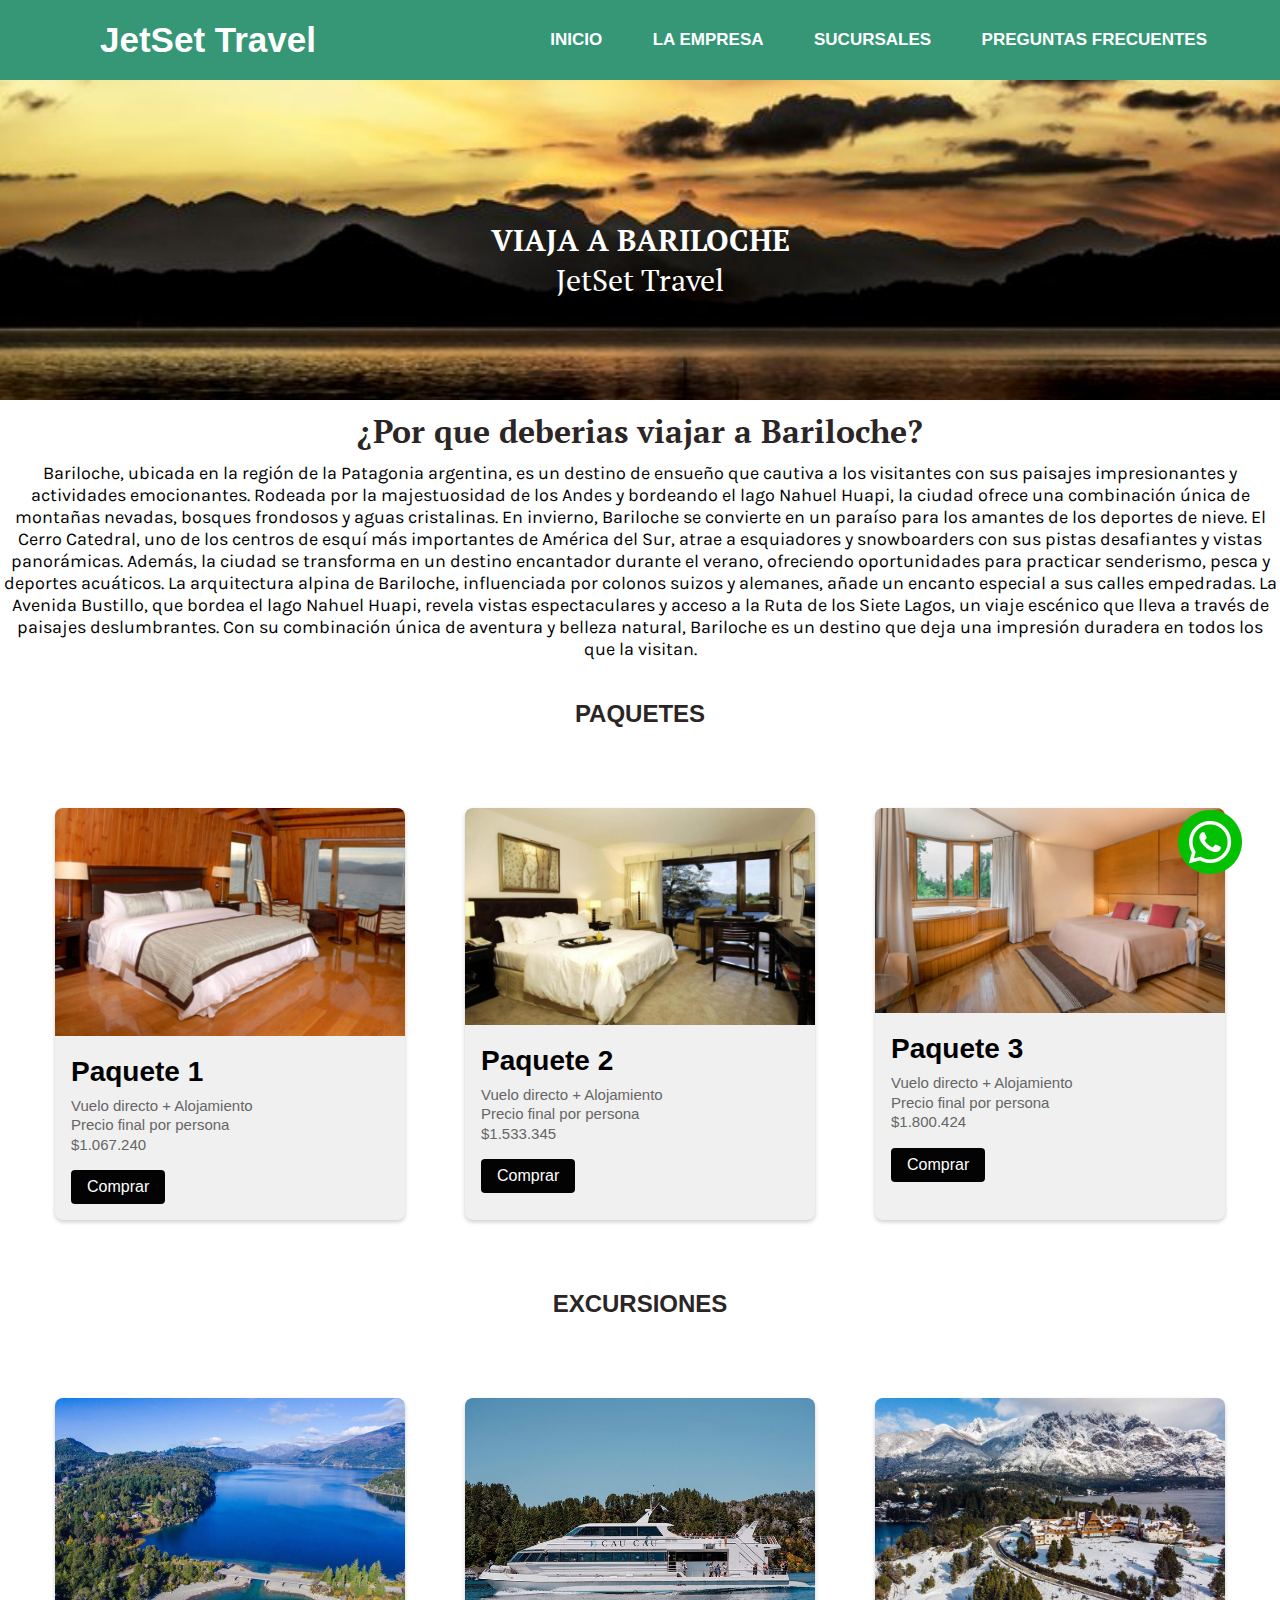
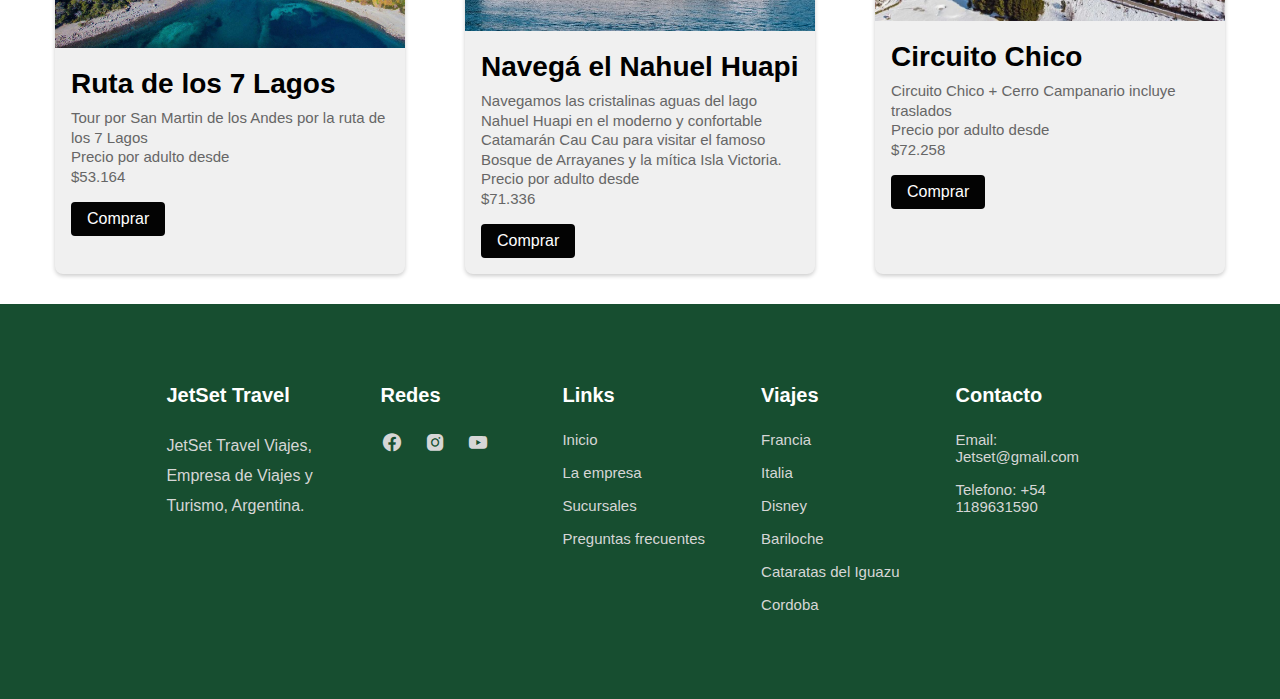
==== pages/bariloche.html @ 38c8d4bc "first commit" ====
<!DOCTYPE html>
<html lang="en">
<head>
    <meta charset="UTF-8">
    <meta name="viewport" content="width=device-width, initial-scale=1.0">
    <title>JetSet Travel - Bariloche</title>

    <!--Link Css-->
    <link rel="stylesheet" href="../css/styles.css">

    <!--Link Font Awesome-->
    <link href="https://cdnjs.cloudflare.com/ajax/libs/font-awesome/5.13.0/css/all.min.css" rel="stylesheet">

    <!--Link Boxicons-->
    <link rel="stylesheet" href="https://unpkg.com/boxicons@latest/css/boxicons.min.css">
    
    <!--Link Google Fonts-->
    <link rel="preconnect" href="https://fonts.googleapis.com">
    <link rel="preconnect" href="https://fonts.gstatic.com" crossorigin>
    <link href="https://fonts.googleapis.com/css2?family=PT+Serif:ital@0;1&display=swap" rel="stylesheet">

    <link rel="preconnect" href="https://fonts.googleapis.com">
    <link rel="preconnect" href="https://fonts.gstatic.com" crossorigin>
    <link href="https://fonts.googleapis.com/css2?family=Karla:wght@300;400&display=swap" rel="stylesheet">

</head>
<body>
    <!--Comienza Header-->
    <header>

      <!--Comienza Navbar-->
        <input type="checkbox" id="check">
  
        <label for="check" class="checkbtn">
          <i class="fas fa-bars"></i>
        </label>
  
        <label class="logo">JetSet Travel</label>

        <ul>
          <li><a class="active" href="../index.html">Inicio</a></li>
          <li><a href="empresa.html">La empresa</a></li>
          <li><a href="sucursales.html">Sucursales</a></li>
          <li><a href="preguntas.html">Preguntas frecuentes</a></li>
        </ul>
        <!--Finaliza Navbar-->
  
      </header>
      <!--Finaliza Header-->

      <!--Comienza Main-->
      <main>
 
        <!--Comienza encabezado del Main-->
        <div class="bariloche">
          <h2 class="titulo-foto">Viaja a Bariloche</h2>
          <p class="titulo-foto">JetSet Travel</p>
        </div>
        <!--Finaliza encabezado del Main-->
        
        <!--Comienza presentacion de Bariloche-->
        <h1 class="presentacion">¿Por que deberias viajar a Bariloche?</h1>
        <p class="presentacion-2">Bariloche, ubicada en la región de la Patagonia argentina, es un destino de ensueño que cautiva a los visitantes con sus paisajes impresionantes y actividades emocionantes. Rodeada por la majestuosidad de los Andes y bordeando el lago Nahuel Huapi, la ciudad ofrece una combinación única de montañas nevadas, bosques frondosos y aguas cristalinas.
          En invierno, Bariloche se convierte en un paraíso para los amantes de los deportes de nieve. El Cerro Catedral, uno de los centros de esquí más importantes de América del Sur, atrae a esquiadores y snowboarders con sus pistas desafiantes y vistas panorámicas. Además, la ciudad se transforma en un destino encantador durante el verano, ofreciendo oportunidades para practicar senderismo, pesca y deportes acuáticos.
          La arquitectura alpina de Bariloche, influenciada por colonos suizos y alemanes, añade un encanto especial a sus calles empedradas. La Avenida Bustillo, que bordea el lago Nahuel Huapi, revela vistas espectaculares y acceso a la Ruta de los Siete Lagos, un viaje escénico que lleva a través de paisajes deslumbrantes. Con su combinación única de aventura y belleza natural, Bariloche es un destino que deja una impresión duradera en todos los que la visitan.</p>
        <!--Finaliza presentacion de Bariloche-->

        <h2> Paquetes </h2>
        
        <!--Comienza Cards-->
        <div class="card-container">
          <div class="card">
            <img src="../images/hotel-bariloche-1.avif" alt="Foto de una habitacion en Bariloche">
            <div class="card-content">
              <h3>Paquete 1</h3>
              <p>Vuelo directo + Alojamiento</p>
              <p>Precio final por persona</p>
              <p>$1.067.240</p>
              <a href="#" class="link">Comprar</a>
            </div>
          </div>
          
          <div class="card">
            <img src="../images/hotel-bariloche-2.jpg" alt="Foto de una habitacion en Bariloche">
            <div class="card-content">
              <h3>Paquete 2</h3>
              <p>Vuelo directo + Alojamiento</p>
              <p>Precio final por persona</p>
              <p>$1.533.345</p>
              <a href="#" class="link">Comprar</a>
            </div>
          </div>
      
          <div class="card">
            <img src="../images/hotel-bariloche-3.jpg" alt="Foto de una habitacion en Bariloche">
            <div class="card-content">
              <h3>Paquete 3</h3>
              <p>Vuelo directo + Alojamiento</p>
              <p>Precio final por persona</p>
              <p>$1.800.424</p>
              <a href="#" class="link">Comprar</a>
            </div>
          </div>
        </div>
        
        <h2> Excursiones </h2>
        
        <div class="card-container">
          <div class="card">
            <img src="../images/excursion-bariloche-1.jpg" alt="Foto del lago de Bariloche">
            <div class="card-content">
              <h3>Ruta de los 7 Lagos</h3>
              <p>Tour por San Martin de los Andes por la ruta de los 7 Lagos</p>
              <p>Precio por adulto desde</p>
              <p>$53.164</p>
              <a href="#" class="link">Comprar</a>
            </div>
          </div>
          
          <div class="card">
            <img src="../images/excursion-bariloche-2.jpg" alt="Foto del lago de Bariloche">
            <div class="card-content">
              <h3>Navegá el Nahuel Huapi</h3>
              <p>Navegamos las cristalinas aguas del lago Nahuel Huapi en el moderno y confortable Catamarán Cau Cau para visitar el famoso Bosque de Arrayanes y la mítica Isla Victoria.</p>
              <p>Precio por adulto desde</p>
              <p>$71.336</p>
              <a href="#" class="link">Comprar</a>
            </div>
          </div>
          
          <div class="card">
            <img src="../images/excursion-bariloche-3.jpg" alt="Foto del lago de Bariloche">
            <div class="card-content">
              <h3>Circuito Chico</h3>
              <p>Circuito Chico + Cerro Campanario incluye traslados</p>
              <p>Precio por adulto desde</p>
              <p>$72.258</p>
              <a href="#" class="link">Comprar</a>
            </div>
          </div>
        </div>
        <!--Finaliza Cards-->
      </main>
      <!--Finaliza Main-->
      <!--Comienza Footer-->
      <footer>

        <!--Comienza Pie de Pagina-->

        <div class="foot">
          <div class="footer-content">
          <h4>JetSet Travel</h4>
          <p>JetSet Travel Viajes, Empresa de Viajes y Turismo, Argentina.</p>
        </div>
  
        <div class="icons">
          <h4>Redes</h4>
          <a href="https://www.facebook.com/login/?privacy_mutation_token=eyJ0eXBlIjowLCJjcmVhdGlvbl90aW1lIjoxNzA1NTAyNjUxLCJjYWxsc2l0ZV9pZCI6MzgxMjI5MDc5NTc1OTQ2fQ%3D%3D" target="_blank"><i class='bx bxl-facebook-circle'></i></a>
          <a href="https://www.instagram.com/" target="_blank"><i class='bx bxl-instagram-alt'></i></a>
          <a href="https://www.youtube.com/index" target="_blank"><i class='bx bxl-youtube'></i></a>
        </div>
  
        <div class="footer-content">
          <h4>Links</h4>
          <li><a href="../index.html">Inicio</a></li>
          <li><a href="empresa.html">La empresa</a></li>
          <li><a href="sucursales.html">Sucursales</a></li>
          <li><a href="preguntas.html">Preguntas frecuentes</a></li>
        </div>

        <div class="footer-content">
          <h4>Viajes</h4>
          <li><a href="francia.html">Francia</a></li>
          <li><a href="italia.html">Italia</a></li>
          <li><a href="disney.html">Disney</a></li>
          <li><a href="bariloche.html">Bariloche</a></li>
          <li><a href="cataratas.html">Cataratas del Iguazu</a></li>
          <li><a href="cordoba.html">Cordoba</a></li>
        </div>
  
        <div class="footer-content">
          <h4>Contacto</h4>
          <li><a href="https://mail.google.com" target="_blank">Email: Jetset@gmail.com</a></li>
          <li><a href="https://www.whatsapp.com/" target="_blank">Telefono: +54 1189631590</a></li>
        </div>
      </div>
      <!--Finaliza Pie de Pagina-->

      <!--Logo de Whastapp-->
      <div class="fondo-wsp">
        <a href="https://www.whatsapp.com/" target="_blank">
        <img class="wsp" src="../images/whatsapp-logo.png" alt="Logo de whatsapp">
        </a>
      </div>
  
      </footer>
      <!--Finaliza Footer-->
</body>
</html>
---- css/styles.css ----
* {
  margin: 0;
  padding: 0;
  box-sizing: border-box;
  font-family: sans-serif;
  text-decoration: none;
  list-style: none;
}

main .cordoba, main .cataratas, main .bariloche, main .disney, main .italia {
  text-align: center;
  background-position: center center;
  background-repeat: no-repeat;
  background-size: cover;
  color: #fff;
  padding: 100px;
}

main .cordoba .titulo-foto, main .cataratas .titulo-foto, main .bariloche .titulo-foto, main .disney .titulo-foto, main .italia .titulo-foto {
  font-size: 30px;
  color: #fff;
  font-family: "PT Serif", serif;
}

header {
  background: rgba(24, 136, 99, 0.87);
  height: 80px;
  width: 100%;
}
header .logo {
  color: rgb(255, 255, 255);
  font-size: 35px;
  line-height: 80px;
  padding: 0 100px;
  font-weight: bold;
}
header ul {
  float: right;
  margin-right: 50px;
}
header ul li {
  display: inline-block;
  line-height: 80px;
  margin: 0 10px;
}
header ul li a {
  color: rgb(255, 255, 255);
  font-size: 17px;
  padding: 7px 13px;
  border-radius: 3px;
  text-transform: uppercase;
  font-weight: bold;
}
header ul li a:hover {
  background: rgb(11, 110, 77);
  transition: 0.5s;
}
header ul li a .active {
  background: rgb(11, 110, 77);
  transition: 0.5s;
}
header .checkbtn {
  font-size: 30px;
  color: rgb(255, 255, 255);
  float: right;
  line-height: 80px;
  margin-right: 40px;
  cursor: pointer;
  display: none;
}
header #check {
  display: none;
}
@media (max-width: 952px) {
  header .logo {
    font-size: 30px;
    padding-left: 50px;
  }
  header ul li a {
    font-size: 16px;
  }
}
@media (max-width: 952px) and (max-width: 858px) {
  header .checkbtn {
    display: block;
  }
  header ul {
    position: fixed;
    width: 100%;
    height: 100vh;
    background: rgb(14, 56, 42);
    top: 80px;
    left: -100%;
    text-align: center;
    transition: all 0.5s;
  }
  header ul li {
    display: block;
    margin: 50px 0;
    line-height: 30px;
  }
  header ul li a {
    font-size: 20px;
  }
  header ul li a:hover {
    background: none;
    color: rgba(24, 136, 99, 0.87);
  }
  header ul li a .active {
    background: none;
    color: rgba(24, 136, 99, 0.87);
  }
}
@media (max-width: 952px) {
  header #check:checked ~ ul {
    left: 0;
  }
}

* {
  margin: 0;
  padding: 0;
  box-sizing: border-box;
  font-family: sans-serif;
  text-decoration: none;
  list-style: none;
}

main .cordoba, main .cataratas, main .bariloche, main .disney, main .italia {
  text-align: center;
  background-position: center center;
  background-repeat: no-repeat;
  background-size: cover;
  color: #fff;
  padding: 100px;
}

main .cordoba .titulo-foto, main .cataratas .titulo-foto, main .bariloche .titulo-foto, main .disney .titulo-foto, main .italia .titulo-foto {
  font-size: 30px;
  color: #fff;
  font-family: "PT Serif", serif;
}

main h2 {
  text-align: center;
  margin-top: 40px;
  text-transform: uppercase;
  color: #2b2525;
}
main .card-container {
  display: flex;
  justify-content: center;
  flex-wrap: wrap;
  margin-top: 50px;
}
main .card-container .card {
  width: 350px;
  background-color: #f0f0f0;
  border-radius: 8px;
  overflow: hidden;
  box-shadow: 0px 2px 4px rgba(0, 0, 0, 0.2);
  margin: 30px;
}
main .card-container .card img {
  width: 100%;
  height: auto;
}
main .card-container .card .card-content {
  padding: 16px;
}
main .card-container .card .card-content h3 {
  font-size: 28px;
  margin-bottom: 8px;
}
main .card-container .card .card-content p {
  color: #666;
  font-size: 15px;
  line-height: 1.3;
}
main .card-container .card .card-content a {
  display: inline-block;
  padding: 8px 16px;
  background-color: #030303;
  border-radius: 4px;
  margin-top: 16px;
  color: #fff;
}
main .francia {
  text-align: center;
  background-image: url(../../images/francia-2.webp);
  background-position: center center;
  background-repeat: no-repeat;
  background-size: cover;
  color: #fff;
  padding: 100px;
}
main .francia .titulo-foto {
  color: #fff;
  font-size: 30px;
  font-family: "PT Serif", serif;
}
main .presentacion {
  text-align: center;
  padding-top: 10px;
  padding-bottom: 10px;
  font-family: "PT Serif", serif;
  color: #2b2525;
}
main .presentacion-2 {
  text-align: center;
  font-size: 18px;
  font-family: "Karla", sans-serif;
}
main .italia {
  background-image: url(../../images/italia-1.jpeg);
}
main .disney {
  background-image: url(../../images/disney-1.jpeg);
}
main .bariloche {
  background-image: url(../../images/bariloche-1.jpg);
}
main .cataratas {
  background-image: url(../../images/cataratas-1.webp);
}
main .cordoba {
  background-image: url(../../images/cordoba-1.jpg);
}
main .contact-in {
  width: 80%;
  height: auto;
  margin: auto;
  display: flex;
  flex-wrap: wrap;
  padding: 10px;
  border-radius: 10px;
  background: #fff;
  box-shadow: 0px 0px 10px 0px #666;
  margin-top: 40px;
  margin-bottom: 20px;
}
main .contact-in .contact-map {
  width: 100%;
  height: auto;
  flex: 50%;
}
main .contact-in .contact-map iframe {
  width: 100%;
  height: 100%;
}
main .contact-in .contact-form {
  width: 100%;
  height: auto;
  flex: 50%;
  text-align: center;
  padding: 30px;
}
main .contact-in .contact-form h1 {
  margin-bottom: 10px;
}
main .contact-in .contact-form .contact-form-txt {
  width: 100%;
  height: 40px;
  color: #000;
  border: 1px solid #bcbcbc;
  border-radius: 50px;
  outline: none;
  margin-bottom: 20px;
  padding: 15px;
}
main .contact-in .contact-form .contact-form-txt ::placeholder {
  color: #aaa;
}
main .contact-in .contact-form .contact-form-txtarea {
  width: 100%;
  height: 130px;
  color: #000;
  border: 1px solid #bcbcbc;
  border-radius: 10px;
  outline: none;
  margin-bottom: 20px;
  padding: 15px;
}
main .contact-in .contact-form .contact-form-txtarea ::placeholder {
  color: #aaa;
}
main .contact-in .contact-form .contact-form-btn {
  width: 100%;
  border: none;
  outline: none;
  border-radius: 50px;
  background: #134724;
  color: #fff;
  padding: 10px 0;
  cursor: pointer;
  font-size: 18px;
}
main .empresa h3 {
  padding-top: 10px;
  padding-bottom: 10px;
  padding-left: 10px;
  background: #206136;
  color: #fff;
  font-size: 35px;
  font-family: "Karla", sans-serif;
}
main .empresa h4 {
  font-family: "Karla", sans-serif;
  padding-top: 10px;
  padding-bottom: 10px;
  color: #174225;
  font-weight: bolder;
}
main .empresa p {
  font-family: "Karla", sans-serif;
  padding-top: 10px;
  padding-bottom: 10px;
}
main .sucursal {
  text-align: center;
  padding-top: 20px;
  font-family: "Karla", sans-serif;
  color: #2b2525;
}

* {
  margin: 0;
  padding: 0;
  box-sizing: border-box;
  font-family: sans-serif;
  text-decoration: none;
  list-style: none;
}

main .italia, main .disney, main .bariloche, main .cataratas, main .cordoba {
  text-align: center;
  background-position: center center;
  background-repeat: no-repeat;
  background-size: cover;
  color: #fff;
  padding: 100px;
}

main .italia .titulo-foto, main .disney .titulo-foto, main .bariloche .titulo-foto, main .cataratas .titulo-foto, main .cordoba .titulo-foto {
  font-size: 30px;
  color: #fff;
  font-family: "PT Serif", serif;
}

footer {
  background: rgb(23, 78, 48);
  padding: 80px 13% 70px;
}
footer .foot {
  display: grid;
  grid-template-columns: repeat(auto-fit, minmax(50px, auto));
  gap: 3.5rem;
}
footer .foot .footer-content h4 {
  margin-bottom: 1.5rem;
  font-size: 20px;
  color: #fff;
}
footer .foot .footer-content li {
  margin-bottom: 16px;
}
footer .foot .footer-content li a {
  display: block;
  color: #d6d6d6;
  font-size: 15px;
  font-weight: 400;
  transition: all 0.4s ease;
}
footer .foot .footer-content li a:hover {
  transform: translateY(-3px) translateX(-5px);
  color: #fff;
}
footer .foot .footer-content p {
  color: #d6d6d6;
  font-size: 16px;
  line-height: 30px;
  margin: 20px 0;
}
footer .foot .icons h4 {
  margin-bottom: 1.5rem;
  font-size: 20px;
  color: #fff;
}
footer .foot .icons a {
  display: inline-block;
  font-size: 22px;
  color: #d6d6d6;
  margin-right: 17px;
  transition: all 0.4s ease;
}
footer .foot .icons a:hover {
  transform: translateY(-3px) translateX(-5px);
  color: #fff;
}
footer .wsp {
  width: 4rem;
}
footer .fondo-wsp {
  display: inline-block;
  padding: 0.4rem;
  border-radius: 50%;
  position: fixed;
  bottom: 1rem;
  right: 2rem;
}

/*# sourceMappingURL=styles.css.map */
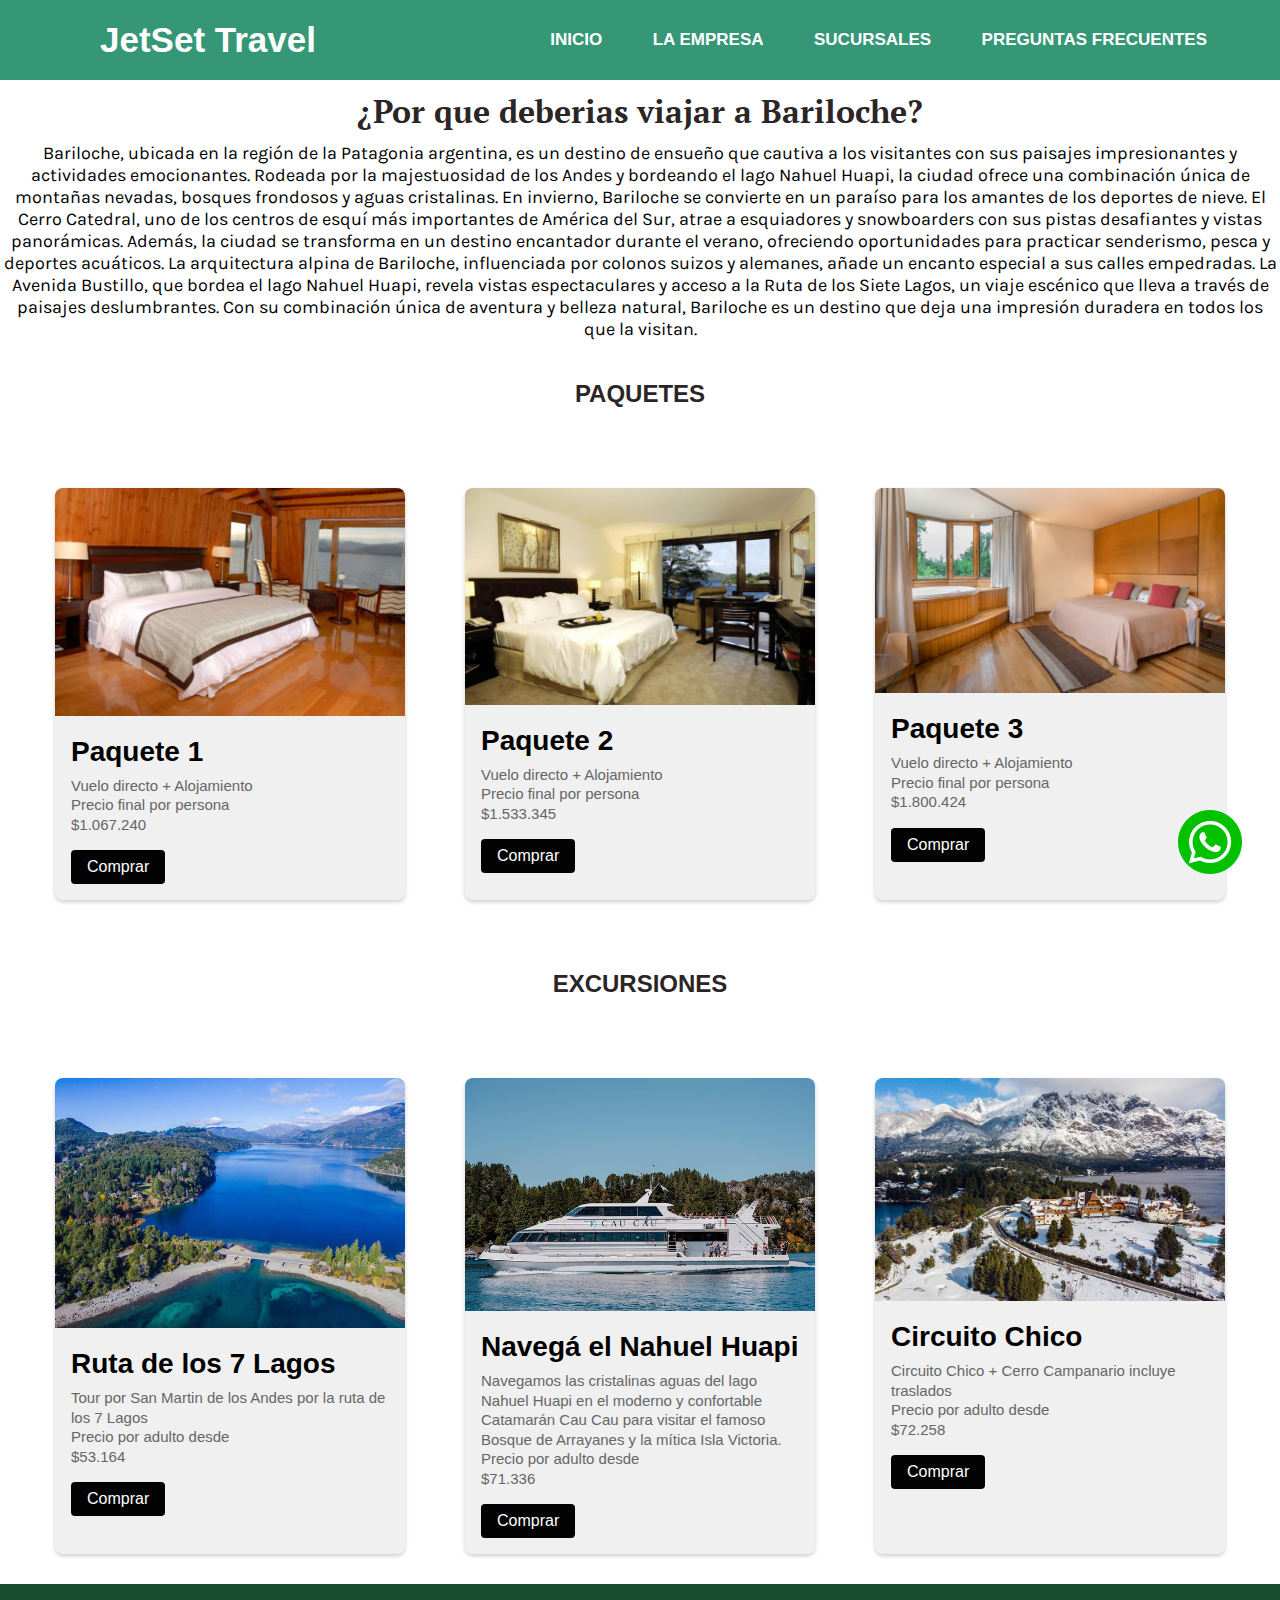
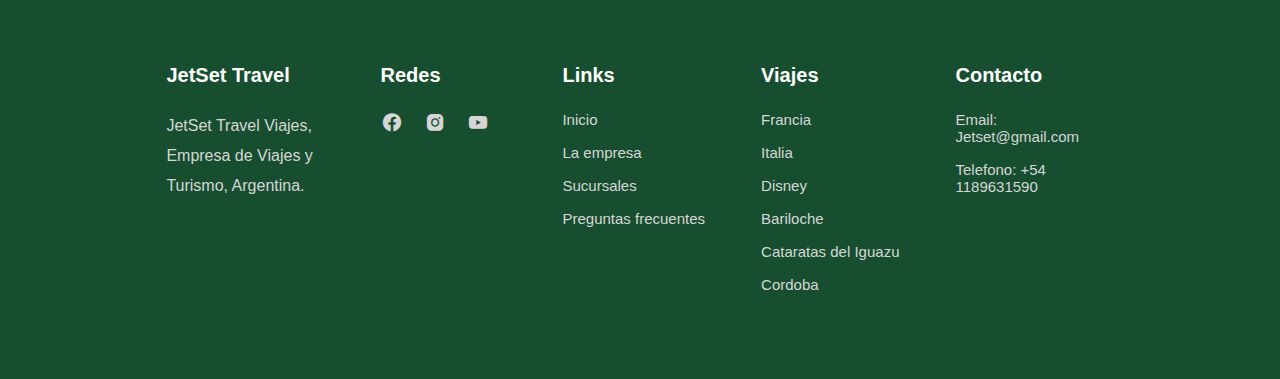
==== commit 70c18351: "Archivos Modificados" ====
--- a/pages/bariloche.html
+++ b/pages/bariloche.html
@@ -50,13 +50,6 @@
 
       <!--Comienza Main-->
       <main>
- 
-        <!--Comienza encabezado del Main-->
-        <div class="bariloche">
-          <h2 class="titulo-foto">Viaja a Bariloche</h2>
-          <p class="titulo-foto">JetSet Travel</p>
-        </div>
-        <!--Finaliza encabezado del Main-->
         
         <!--Comienza presentacion de Bariloche-->
         <h1 class="presentacion">¿Por que deberias viajar a Bariloche?</h1>
--- a/css/styles.css
+++ b/css/styles.css
@@ -7,19 +7,26 @@
   list-style: none;
 }
 
-main .cordoba, main .cataratas, main .bariloche, main .disney, main .italia {
-  text-align: center;
-  background-position: center center;
-  background-repeat: no-repeat;
-  background-size: cover;
-  color: #fff;
-  padding: 100px;
-}
-
-main .cordoba .titulo-foto, main .cataratas .titulo-foto, main .bariloche .titulo-foto, main .disney .titulo-foto, main .italia .titulo-foto {
+main .cordoba, main .cataratas, main .bariloche, main .disney, main .italia, main .francia {
+  width: 100%;
+  height: 100%;
+  overflow: hidden;
+  position: relative;
+}
+
+main .cordoba .subtitulo-foto, main .cordoba .titulo-foto, main .cataratas .subtitulo-foto, main .cataratas .titulo-foto, main .bariloche .subtitulo-foto, main .bariloche .titulo-foto, main .disney .subtitulo-foto, main .disney .titulo-foto, main .italia .subtitulo-foto, main .italia .titulo-foto, main .francia .titulo-foto {
   font-size: 30px;
   color: #fff;
+  position: absolute;
   font-family: "PT Serif", serif;
+  top: 50%;
+  left: 50%;
+  transform: translate(-50%, -50%);
+}
+
+main .cordoba img, main .cataratas img, main .bariloche img, main .disney img, main .italia img {
+  width: 100%;
+  height: 100%;
 }
 
 header {
@@ -126,19 +133,26 @@
   list-style: none;
 }
 
-main .cordoba, main .cataratas, main .bariloche, main .disney, main .italia {
-  text-align: center;
-  background-position: center center;
-  background-repeat: no-repeat;
-  background-size: cover;
-  color: #fff;
-  padding: 100px;
-}
-
-main .cordoba .titulo-foto, main .cataratas .titulo-foto, main .bariloche .titulo-foto, main .disney .titulo-foto, main .italia .titulo-foto {
+main .cordoba, main .cataratas, main .bariloche, main .disney, main .italia, main .francia {
+  width: 100%;
+  height: 100%;
+  overflow: hidden;
+  position: relative;
+}
+
+main .cordoba .subtitulo-foto, main .cordoba .titulo-foto, main .cataratas .subtitulo-foto, main .cataratas .titulo-foto, main .bariloche .subtitulo-foto, main .bariloche .titulo-foto, main .disney .subtitulo-foto, main .disney .titulo-foto, main .italia .subtitulo-foto, main .italia .titulo-foto, main .francia .titulo-foto {
   font-size: 30px;
   color: #fff;
+  position: absolute;
   font-family: "PT Serif", serif;
+  top: 50%;
+  left: 50%;
+  transform: translate(-50%, -50%);
+}
+
+main .cordoba img, main .cataratas img, main .bariloche img, main .disney img, main .italia img {
+  width: 100%;
+  height: 100%;
 }
 
 main h2 {
@@ -186,18 +200,7 @@
   color: #fff;
 }
 main .francia {
-  text-align: center;
   background-image: url(../../images/francia-2.webp);
-  background-position: center center;
-  background-repeat: no-repeat;
-  background-size: cover;
-  color: #fff;
-  padding: 100px;
-}
-main .francia .titulo-foto {
-  color: #fff;
-  font-size: 30px;
-  font-family: "PT Serif", serif;
 }
 main .presentacion {
   text-align: center;
@@ -210,21 +213,6 @@
   text-align: center;
   font-size: 18px;
   font-family: "Karla", sans-serif;
-}
-main .italia {
-  background-image: url(../../images/italia-1.jpeg);
-}
-main .disney {
-  background-image: url(../../images/disney-1.jpeg);
-}
-main .bariloche {
-  background-image: url(../../images/bariloche-1.jpg);
-}
-main .cataratas {
-  background-image: url(../../images/cataratas-1.webp);
-}
-main .cordoba {
-  background-image: url(../../images/cordoba-1.jpg);
 }
 main .contact-in {
   width: 80%;
@@ -332,19 +320,26 @@
   list-style: none;
 }
 
-main .italia, main .disney, main .bariloche, main .cataratas, main .cordoba {
-  text-align: center;
-  background-position: center center;
-  background-repeat: no-repeat;
-  background-size: cover;
-  color: #fff;
-  padding: 100px;
-}
-
-main .italia .titulo-foto, main .disney .titulo-foto, main .bariloche .titulo-foto, main .cataratas .titulo-foto, main .cordoba .titulo-foto {
+main .francia, main .italia, main .disney, main .bariloche, main .cataratas, main .cordoba {
+  width: 100%;
+  height: 100%;
+  overflow: hidden;
+  position: relative;
+}
+
+main .francia .titulo-foto, main .italia .titulo-foto, main .italia .subtitulo-foto, main .disney .titulo-foto, main .disney .subtitulo-foto, main .bariloche .titulo-foto, main .bariloche .subtitulo-foto, main .cataratas .titulo-foto, main .cataratas .subtitulo-foto, main .cordoba .titulo-foto, main .cordoba .subtitulo-foto {
   font-size: 30px;
   color: #fff;
+  position: absolute;
   font-family: "PT Serif", serif;
+  top: 50%;
+  left: 50%;
+  transform: translate(-50%, -50%);
+}
+
+main .italia img, main .disney img, main .bariloche img, main .cataratas img, main .cordoba img {
+  width: 100%;
+  height: 100%;
 }
 
 footer {
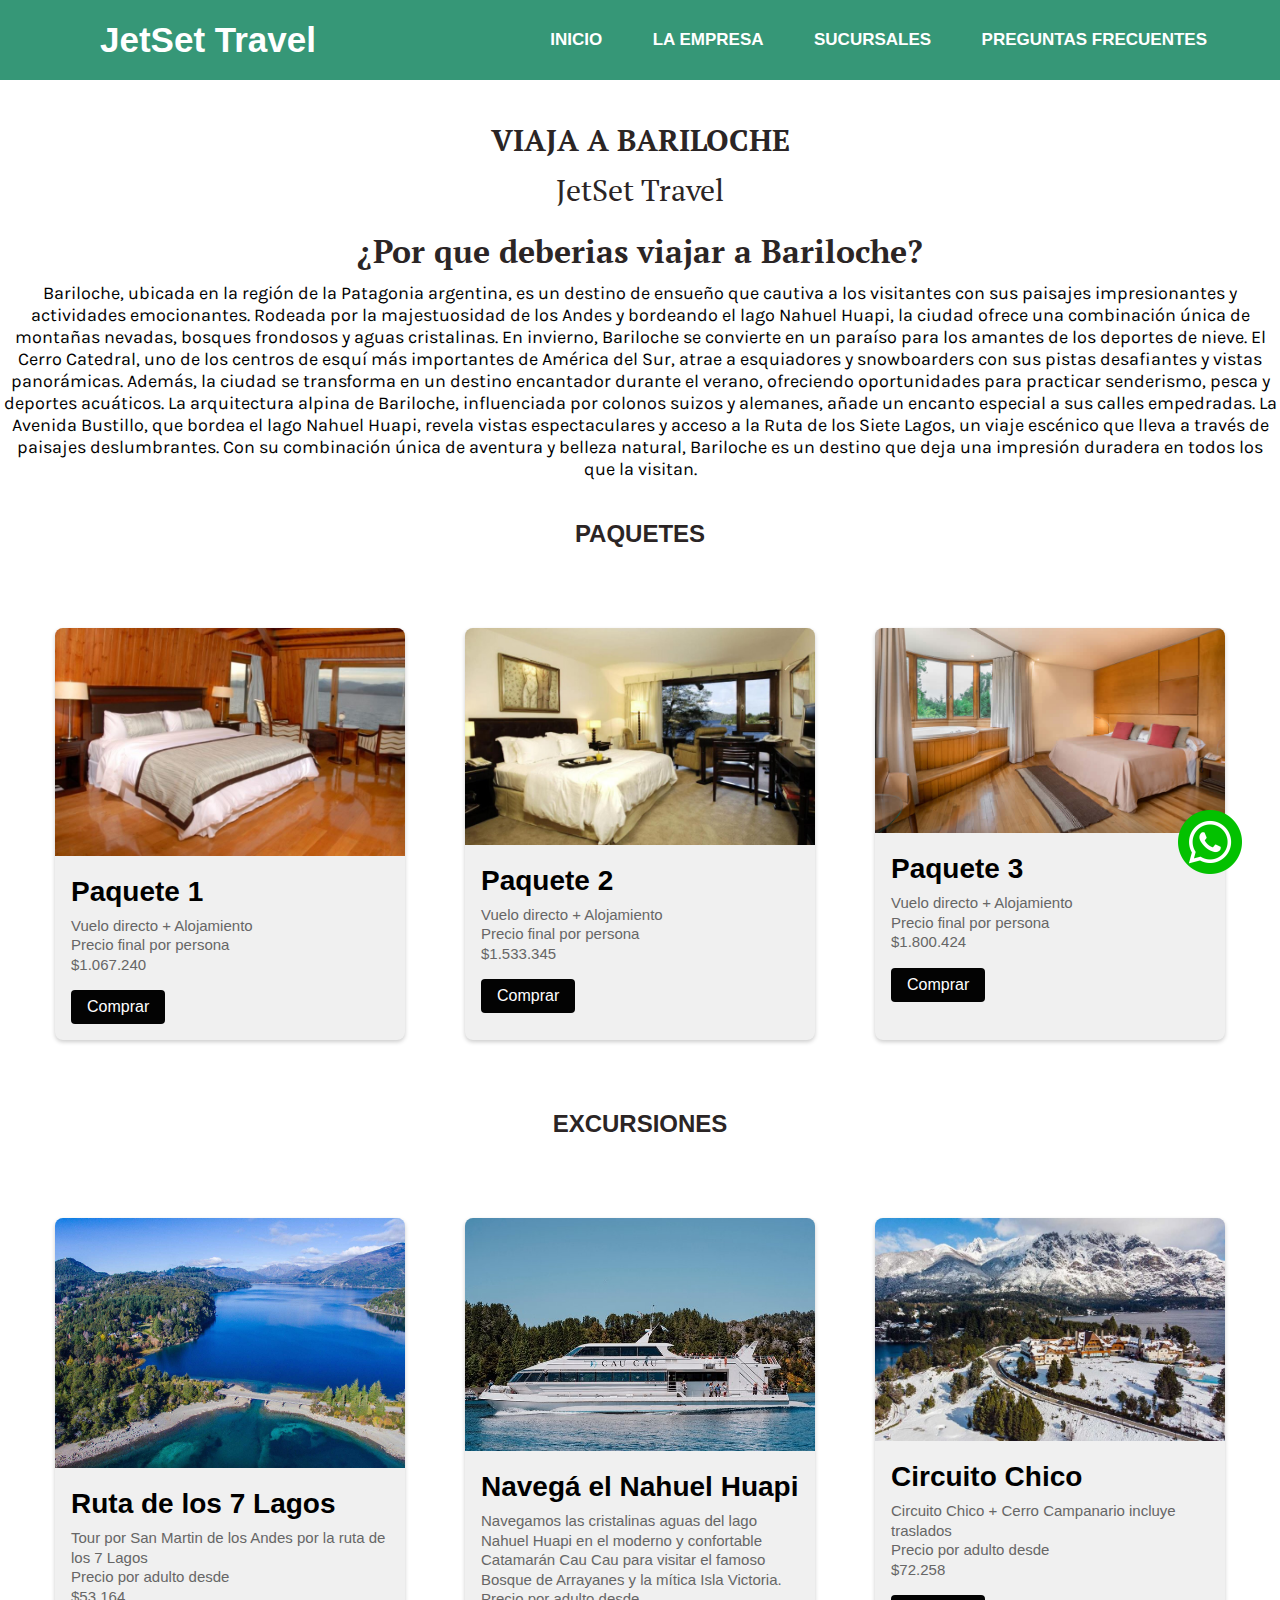
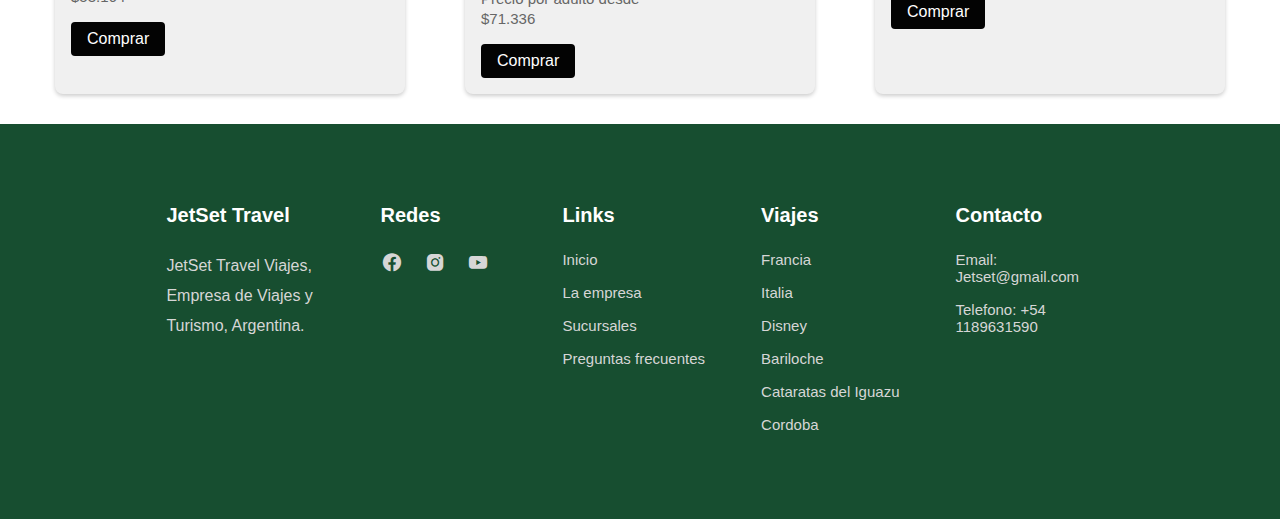
==== commit c330306f: "Modificacion Pages" ====
--- a/pages/bariloche.html
+++ b/pages/bariloche.html
@@ -50,6 +50,11 @@
 
       <!--Comienza Main-->
       <main>
+
+        <div class="bariloche">
+          <h2 class="titulo-foto">Viaja a Bariloche</h2>
+          <p class="titulo-foto">JetSet Travel</p>
+        </div>
         
         <!--Comienza presentacion de Bariloche-->
         <h1 class="presentacion">¿Por que deberias viajar a Bariloche?</h1>
--- a/css/styles.css
+++ b/css/styles.css
@@ -7,26 +7,12 @@
   list-style: none;
 }
 
-main .cordoba, main .cataratas, main .bariloche, main .disney, main .italia, main .francia {
-  width: 100%;
-  height: 100%;
-  overflow: hidden;
-  position: relative;
-}
-
-main .cordoba .subtitulo-foto, main .cordoba .titulo-foto, main .cataratas .subtitulo-foto, main .cataratas .titulo-foto, main .bariloche .subtitulo-foto, main .bariloche .titulo-foto, main .disney .subtitulo-foto, main .disney .titulo-foto, main .italia .subtitulo-foto, main .italia .titulo-foto, main .francia .titulo-foto {
+main .cordoba .titulo-foto, main .cataratas .titulo-foto, main .bariloche .titulo-foto, main .disney .titulo-foto, main .italia .titulo-foto, main .francia .titulo-foto {
   font-size: 30px;
-  color: #fff;
-  position: absolute;
+  color: #2b2525;
+  text-align: center;
   font-family: "PT Serif", serif;
-  top: 50%;
-  left: 50%;
-  transform: translate(-50%, -50%);
-}
-
-main .cordoba img, main .cataratas img, main .bariloche img, main .disney img, main .italia img {
-  width: 100%;
-  height: 100%;
+  padding-bottom: 10px;
 }
 
 header {
@@ -133,26 +119,12 @@
   list-style: none;
 }
 
-main .cordoba, main .cataratas, main .bariloche, main .disney, main .italia, main .francia {
-  width: 100%;
-  height: 100%;
-  overflow: hidden;
-  position: relative;
-}
-
-main .cordoba .subtitulo-foto, main .cordoba .titulo-foto, main .cataratas .subtitulo-foto, main .cataratas .titulo-foto, main .bariloche .subtitulo-foto, main .bariloche .titulo-foto, main .disney .subtitulo-foto, main .disney .titulo-foto, main .italia .subtitulo-foto, main .italia .titulo-foto, main .francia .titulo-foto {
+main .cordoba .titulo-foto, main .cataratas .titulo-foto, main .bariloche .titulo-foto, main .disney .titulo-foto, main .italia .titulo-foto, main .francia .titulo-foto {
   font-size: 30px;
-  color: #fff;
-  position: absolute;
+  color: #2b2525;
+  text-align: center;
   font-family: "PT Serif", serif;
-  top: 50%;
-  left: 50%;
-  transform: translate(-50%, -50%);
-}
-
-main .cordoba img, main .cataratas img, main .bariloche img, main .disney img, main .italia img {
-  width: 100%;
-  height: 100%;
+  padding-bottom: 10px;
 }
 
 main h2 {
@@ -198,9 +170,6 @@
   border-radius: 4px;
   margin-top: 16px;
   color: #fff;
-}
-main .francia {
-  background-image: url(../../images/francia-2.webp);
 }
 main .presentacion {
   text-align: center;
@@ -320,26 +289,12 @@
   list-style: none;
 }
 
-main .francia, main .italia, main .disney, main .bariloche, main .cataratas, main .cordoba {
-  width: 100%;
-  height: 100%;
-  overflow: hidden;
-  position: relative;
-}
-
-main .francia .titulo-foto, main .italia .titulo-foto, main .italia .subtitulo-foto, main .disney .titulo-foto, main .disney .subtitulo-foto, main .bariloche .titulo-foto, main .bariloche .subtitulo-foto, main .cataratas .titulo-foto, main .cataratas .subtitulo-foto, main .cordoba .titulo-foto, main .cordoba .subtitulo-foto {
+main .francia .titulo-foto, main .italia .titulo-foto, main .disney .titulo-foto, main .bariloche .titulo-foto, main .cataratas .titulo-foto, main .cordoba .titulo-foto {
   font-size: 30px;
-  color: #fff;
-  position: absolute;
+  color: #2b2525;
+  text-align: center;
   font-family: "PT Serif", serif;
-  top: 50%;
-  left: 50%;
-  transform: translate(-50%, -50%);
-}
-
-main .italia img, main .disney img, main .bariloche img, main .cataratas img, main .cordoba img {
-  width: 100%;
-  height: 100%;
+  padding-bottom: 10px;
 }
 
 footer {
